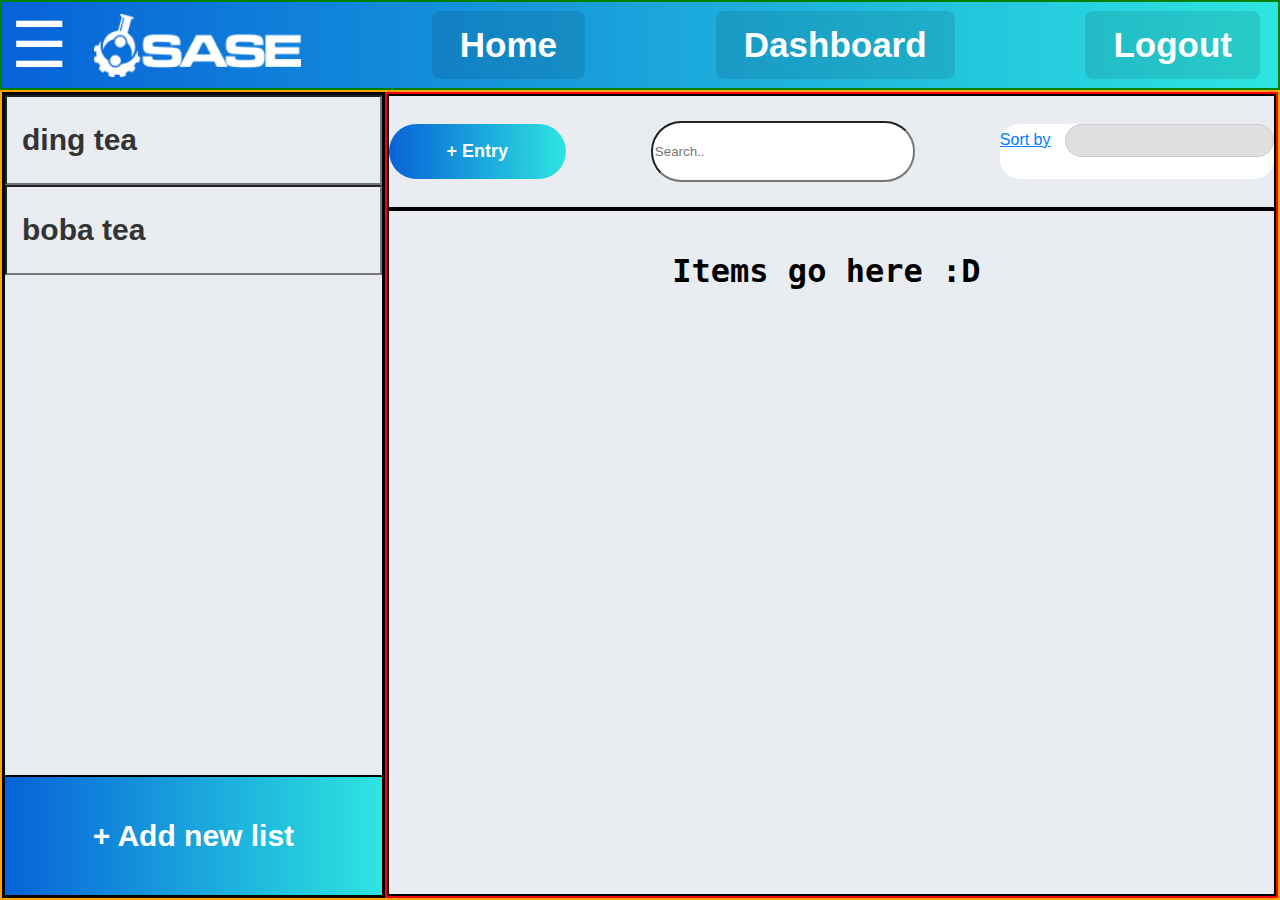
==== frontend/dashboard.html @ d7386cb4 "updated html" ====
<!DOCTYPE html>
<html>
    <head>
        <meta charset="UTF-8">
        <meta name="viewport" content="width=device-width, initial-scale=1.0">
        <meta http-equiv="X-UA-Compatible" content="ie=edge">
        <title>Dashboard</title>
        <link rel="stylesheet" href="./dashboard_style.css">
    </head>
    <body>
        <div class="navbar">
            <div class="navbar-left-group">
                <div class="menu-icon">&#9776;</div>
                <img class ="top-left-logo"src="../images/sase_logo_white.png" alt="Logo">
            </div>
            <button onclick="location.href='home.html'" type="button"class ="navbtn-list">Home</button>
            <button onclick="location.href='dashboard.html'" type="button"class ="navbtn-dash">Dashboard</button>
            <button onclick="location.href='index.html'" type="button" class="navbtn-log-out">Logout</button>
        </div>


        <div class="box-container">
            <div class="box-category" id="categoryContainer" >
                <!-- Add New Categories -->
                <div class = "category-scroll-list" id="buttonList"></div>
                <button class="category-list-add-btn" id="addCategoryBtn" onclick="addCategoryName()">+ Add new list</button>
            </div>
            
            <div class="box-list">
                <div class="box-list-options">
                    <button class="category-btn">+ Entry</button>
                    <input class="category-search" type="text" placeholder="Search..">
                    <div class="sort-container">
                        <span class="sort-by">Sort by</span>
                        <input list="sort-options" name="sort">
                        <datalist id="sort-options">
                            <option value="Rating">
                            <option value="Date">
                            <option value="Name">
                        </datalist>
                    </div>
                </div>
                <div class="box-list-content" id="entryContainer">
                    <h1>Items go here :D</h1>
                    <!-- Entries will be dynamically added here -->
                </div>
            </div>
        </div>
        

        <!-- The Modal -->
        <div id="myModal" class="modal">
            <div class="modal-content">
                <div class="modal-header">
                    <h2>Add New Entry</h2>
                    <span class="close">&times;</span>
                </div>
                <form id="entryForm">
            <!-- Image Upload Section -->
                    <div class="image-upload">
                        <div class="image-preview" onclick="openFilePicker()">
                            <span>+</span>
                            <p>Add image</p>
                        </div>
                        <input type="file" id="imageInput" style="display: none;" accept="image/*">
                    </div>
    
                    <div class="form-details-column">
                        <!-- Title Input -->
                    
                        <div class="form-group">
                            <label for="title">Title</label>
                            <input type="text" id="title" name="title" required>
                        </div>
        
                        <!-- Rating Section -->
                        <div class="form-group">
                            <div class="rating">
                                <span class="rating-star" data-rating="1">&#9733;</span>
                                <span class="rating-star" data-rating="2">&#9733;</span>
                                <span class="rating-star" data-rating="3">&#9733;</span>
                                <span class="rating-star" data-rating="4">&#9733;</span>
                                <span class="rating-star" data-rating="5">&#9733;</span>
                            </div>
                        </div>
                    </div>
            
    
            <!-- Tags Section -->
                    <div class="form-group-tags">
                        <span>Tags +</span>
                        <div id="tagList"></div>
                    </div>
    
            <!-- Review Input -->
                    <div class="form-group">
                        <label for="review">Review</label>
                        <textarea id="review" name="review" rows="5" required></textarea>
                    </div>
    
            <!-- Done Button -->
                    <button type="submit" class="done-btn">Done</button>
                </form>
            </div>
        </div>
        <script src="dashboard.js"></script>
    </body>
  </html>
---- frontend/dashboard_style.css ----
/* background */
body {
    display: flex;
    flex-direction: column;
    min-height: 100vh;
    margin: 0;
    background-image: linear-gradient(to right, #0762d8 , #2de5e0);
    font-family: 'Incosolate', monospace;
}

/* general buttons */
button {
    display:block;
    font-size: 18px;  /* Makes text larger */
    padding: 14px 28px;  /* Increases button size */
    background: transparent; /* Gradient */
    color: white;  /* White text */
    border: none;  /* Removes default border */
    border-radius: 8px;  /* Rounded corners */
    cursor: pointer;  /* Changes cursor to pointer */
    transition: 0.3s ease; /* Smooth hover effect */
    font-weight:bold;
}


button:hover {
    opacity: 0.8; /* Slight transparency on hover */
}


.navbar {
    display: flex;
    align-items: center;
    justify-content: space-between; /* Ensures items are spaced out */
    width: 100%;
    height: 10vh;
    border: 2px solid green; /* Creates the box border */
    box-sizing: border-box; /* REMOVE ONCE BORDER IS REMOVED */
}

.navbar-left-group {
    display: flex;
    align-items: center;
    gap: 3vh;
}

/* hamburger icon on the top left */
.menu-icon {
    font-size: 7vh;
    color: white;
    cursor: pointer;
    margin-left: 1vh;
}

/* dashboard button in navbar */
.navbtn-dash{ 
    background: rgba(0, 0, 0, 0.1);
    color: white;
    font-size: 35px;
}

/* list/profile button in navbar */
.navbtn-list{ 
    background: rgba(0, 0, 0, 0.1);;
    color: white;
    font-size: 35px;
}

/* logout button for navbar */
.navbtn-log-out{ 
    background: rgba(0, 0, 0, 0.1);
    margin-right: 2vh;
    color: white;
    font-size: 35px;
}

/* sase logo */
img.top-left-logo { 
    height: 7vh;
    cursor: pointer;
}

.box-container {
    height: 90vh;
    display: flex;
    flex-direction: row;;
    border: 2px solid orange; /* Creates the box border */
    box-sizing: border-box; /* REMOVE ONCE BORDER IS REMOVED */
}

/* big block to hold all the items */
.box-list{
    width: 70%;
    height: 100%;
    flex-direction: row;
    display: flex;
    flex-direction: column;
    /* align-items: top;  NOTE: For flex-direction: column, you might mean align-items: flex-start; */
    align-items: flex-start; /* Align items to the start (top) of the container */
    background: #e9edf2;
    border: 2px solid red; /* Creates the box border */
    /* Add transition to match the sidebar */
    transition: auto 0.7s ease-in-out, width 0.7s ease-in-out;
    box-sizing: border-box; /* REMOVE ONCE BORDER IS REMOVED */
}

.box-list-options {
    display: flex;
    flex-direction: row;
    align-items: center;
    justify-content: space-between;
    width: 100%;
    height: 15%;
    border: 2px solid black; /* Creates the box border */
    box-sizing: border-box; /* Includes padding and border in the element's total size */
}

.box-list-content{
    padding-top: 20px; 
    overflow-y: auto;  /* Enable vertical scrolling when content exceeds the max height */
    padding-right: 10px; /* Optional, add some padding for better scrollbar visibility */
    display: flex;
    flex-direction: column;
    align-items: center;
    width: 100%;
    height: 90%;
    border: 2px solid black; /* Creates the box border */
    box-sizing: border-box; /* Includes padding and border in the element's total size */
}

/* small block that holds category list */
.box-category{
    box-sizing:border-box; /*makes padding part of the box's dimensions*/
    flex-direction: column;
    display: flex;
    width: 30%;
    height: 100%;
    align-items: top;
    background:#e9edf2;
    border: 3px solid black;
    transition: left 0.7s ease-in-out;
    padding: 0;
}

.box-category.show {
    width: 0%;
}

/* entry button */
.category-btn{
    height: 50%;
    width: 20%;
    background: linear-gradient(to right, #0762d8 , #2de5e0);
    border-radius: 30px;
    color: white;
    font-size: 18px;
    text-align: center;
    transition: all 0.7s ease-in-out;
}


/* search bar */
.category-search{
    border-radius: 30px;
    height: 50%;
    width: 20vw;
    transition: all 0.7s ease-in-out;
}


/* Added Styles for Sort By */
.sort-container {
    height: 50%;
    align-items: center;
    background-color: white; /* Light grey background */
    border-radius: 20px; /* Rounded corners */
    font-family: sans-serif;
    font-size: 16px;
}

.sort-container .sort-by {
    margin-right: 10px;
    text-decoration: underline;
    color: #007bff; /* Blue color for "Sort by" */
    white-space: nowrap; /* Prevent text from wrapping */
}

.sort-container input[list="sort-options"] {
    padding: 8px 15px;
    border-radius: 20px;
    border: 1px solid #ccc; /* Add a border for input */
    background-color: #e0e0e0; /* Slightly darker grey for the input */
    white-space: nowrap; /* Prevent text from wrapping */
}

.sort-container datalist {
    background-color: #f0f0f0; /* Light grey for the datalist */
    border: 1px solid #ccc;
    border-radius: 5px;
}

.sort-container datalist option {
    padding: 5px 10px;
}


/* Modal styles for pop up*/
.modal {
    display: none; /* Hidden by default */
    justify-content: center;
    align-items: center;
    position: fixed;
    z-index: 9999; /* Pop up (on top of other elements) */
    left: 0;
    top: 0;
    width: 100%;
    height: 100%;
    background-color: rgba(0, 0, 0, 0.5); /* Semi-transparent background */
}

.modal-content {
    display: flex;
    flex-direction: column;
    background-color: #fff; /* White background for now */
    padding: 20px;
    border-radius: 8px;
    width: 70%;
    height: 70%;
    max-width: 600px;
    text-align: center;
    box-shadow: 0 4px 6px rgba(0, 0, 0, 0.1);  /* Add shadow for depth */
}
  
.modal-header {
    display: flex;  
    width: 100%;
    justify-content: space-between;  /* Add space in between */
    align-items: center;
    margin-bottom: 20px;
}
  
.modal-header h2 {
    font-size: 24px;
    color: #333;  /* Dark gray */
    margin: 0;
}

#entryForm {
    display: flex;  
    flex-direction: row;
    width: 100%;
    height: 100%;
    align-items: flex-start;
    flex-wrap: wrap;
}
  
.close {
    color: #aaa;  /* Color of close button, different from background */
    font-size: 28px;
    font-weight: bold;
    cursor: pointer;
}
  
.image-upload {
    display: flex;
    width: 30%;
    height: 40%;
    justify-content: space-between;
    align-items: center;
    margin-bottom: 20px;
}
  
.image-preview {
    width: 150px;
    height: 150px;
    background-color: #ddd; /* Light gray background */
    display: flex;
    flex-direction: column;
    justify-content: center;
    align-items: center;
    border-radius: 8px;
    font-size: 36px;
    color: #888;
    cursor: pointer; /* Changes the cursor to a pointer */
}
  
.image-preview p {
    margin-top: 10px;
    font-size: 16px; /* Sets the font size for "Add image" */
    color: #888; /* Gray text */
}
  
.form-details-column {
    display: flex;
    flex-direction: column; /* Aligns items in a column */
    width: 70%;
    height: 40%;
    justify-content: center; /* Centers items vertically */
    align-items: center; /* Centers items horizontally */
}

.form-group {
    margin-bottom: 20px; /* Adds space below each form group */
    width: 100%;
    height: 30%;
}
  
.form-group label {
    display: block; /* Makes the label a block-level element */
    margin-bottom: 5px; 
    font-weight: bold;
    color: #333;
}
  
.form-group input,
.form-group textarea {
    width: 100%; /* Makes the input/textarea fill the width */

    padding-bottom: 10px; 
    border: 1px solid #ccc;
    border-radius: 4px;
    font-size: 16px;
}
  
.rating {
    display: flex; /* Aligns stars in a row */
    justify-content: center;
    margin-bottom: 10px;
}
  
.rating-star {
    font-size: 24px; /* Sets the size of the stars */
    color: #ccc; /* Light gray color for inactive stars */
    cursor: pointer;
}
  
.rating-star.active {
    color: gold; /* Changes the color to gold for active stars */
}


.done-btn{
    color:white;
    background: linear-gradient(to right, #0762d8 , #2de5e0);
}

.entry-card {
    display: flex; /* Set the card to be a flex container */
    flex-direction: row; /* Items will be arranged horizontally */
    background-color: #fff;
    padding: 12px 16px;
    margin-left: 20vw;
    margin-bottom: 14px;
    box-shadow: 0 2px 6px rgba(0, 0, 0, 0.08);
    transition: 0.2s ease-in-out;
    width: 40vw; /* You can adjust this width as needed */
}

.entry-card > div {
    margin: 10px;
    padding: 20px;
    font-size: 30px; 
  }

.entry-card:hover {
    transform: scale(1.01);
}

/* title of the entry */
.entry-title {
    font-size: 1.1rem;
    font-weight: bold;
    margin: 0.5rem;
    text-overflow: ellipsis;
    overflow: hidden;
}

/* rating stars of the item */
.entry-stars {
    font-size: 1.1rem;
    color: #3498db;
}
  
  /* review text of the item */
.entry-review {
    width: 24vw;
    transform: translateX(60%) translateY(-5vh); 
    font-size: 0.95rem;
    color: #444;
    overflow: hidden;
    text-overflow: ellipsis;
}


.entry-img {
    width: 16vh;  /* Set a fixed width for the image */
    height: 23vh; /* Set a fixed height for the image */
    background-color: #888;
    background-size: cover;
    background-position: center;
    background-repeat: no-repeat;
    transform: translateX(-43vw);
    flex-shrink: 0; /* Prevents the image from shrinking */
    flex-grow: 0; /* Prevents the image from growing */
    margin-right: 12px; /* Add space between the image and the text */
}

.entry-info {
    display: flex;
    flex-direction: column; /* Arrange the text elements in a column */
    font-size: 16px;
    color: #333;
}


.category-scroll-list {
    flex: 1;
    overflow-y: auto;
    display: flex;
    flex-direction: column;
    padding: 0;
    margin: 0;
    top: 10%
}

.category-list-add-btn{
    background: linear-gradient(to right, #0762d8 , #2de5e0);
    font-size: 30px;
    font-weight: bold;
    width: 100%;
    height: 15%;
    border-radius: 1px;
    border-top: 2.5px solid;
    border-color: black;
}

.category-name-container{
    width: 100%;
    max-width: 500px;
    margin-top: 20px;
    display: flex;
    flex-direction: column;
    gap: 10px;
    overflow: hidden;
}

.category-name-btn{
    display: block;
    color: #333;
    width: 100%;
    min-height: 10vh;
    padding: 10px 15px;
    font-size: 30px;
    text-align: left;
    border: none;
    border-radius: 1px;
    border-bottom: 2px solid black;
    border-right: 2px solid black;
    background-color: #e9edf2;
    box-sizing: border-box;
    cursor: pointer;
    overflow: hidden;
    margin: 0;
}

.category-name-btn.active-category {
    background-color: lightblue; /* Or any highlight style you prefer */
    /* Add other styles like font-weight if desired */
    /* font-weight: bold; */
}

.category-name-btn-input{
    display: block;
    font-weight:bold;
    color: #333;
    width: 100%;
    min-height: 10vh;
    padding: 10px 15px;
    font-size: 30px;
    text-align: left;
    background-color: #e9edf2;
    box-sizing: border-box;
    cursor: pointer;
    overflow: hidden;
    margin: 0;
}

.category-name-btn-input.active-category {
    background-color: lightblue;
  }
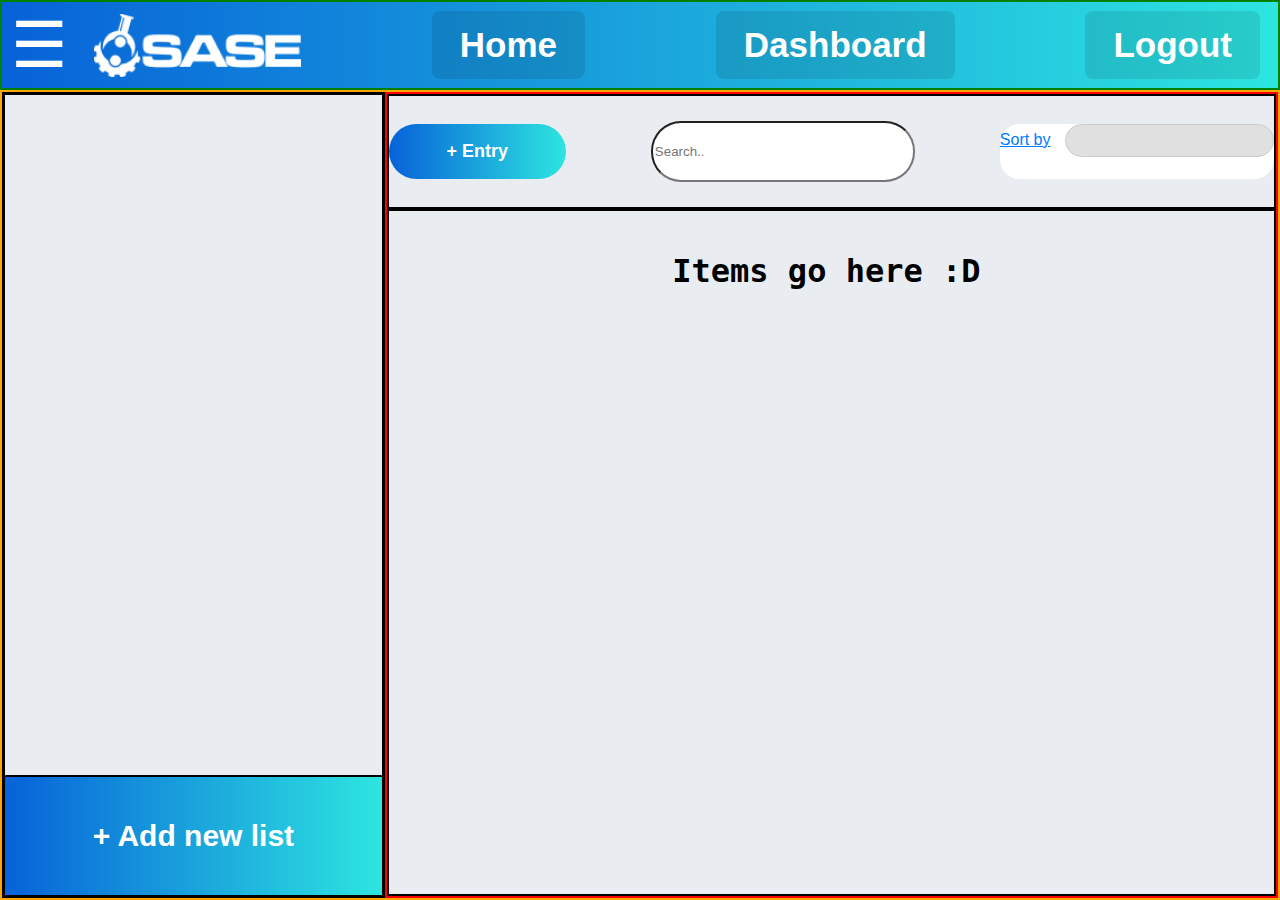
==== commit 2698fa63: "minor changes to prep for recent changes tracker" ====
--- a/frontend/dashboard.html
+++ b/frontend/dashboard.html
@@ -103,7 +103,7 @@
                 </form>
             </div>
         </div>
-        <script src="dashboard.js"></script>
+        <script type="module" src="dashboard.js"></script>
     </body>
   </html>
  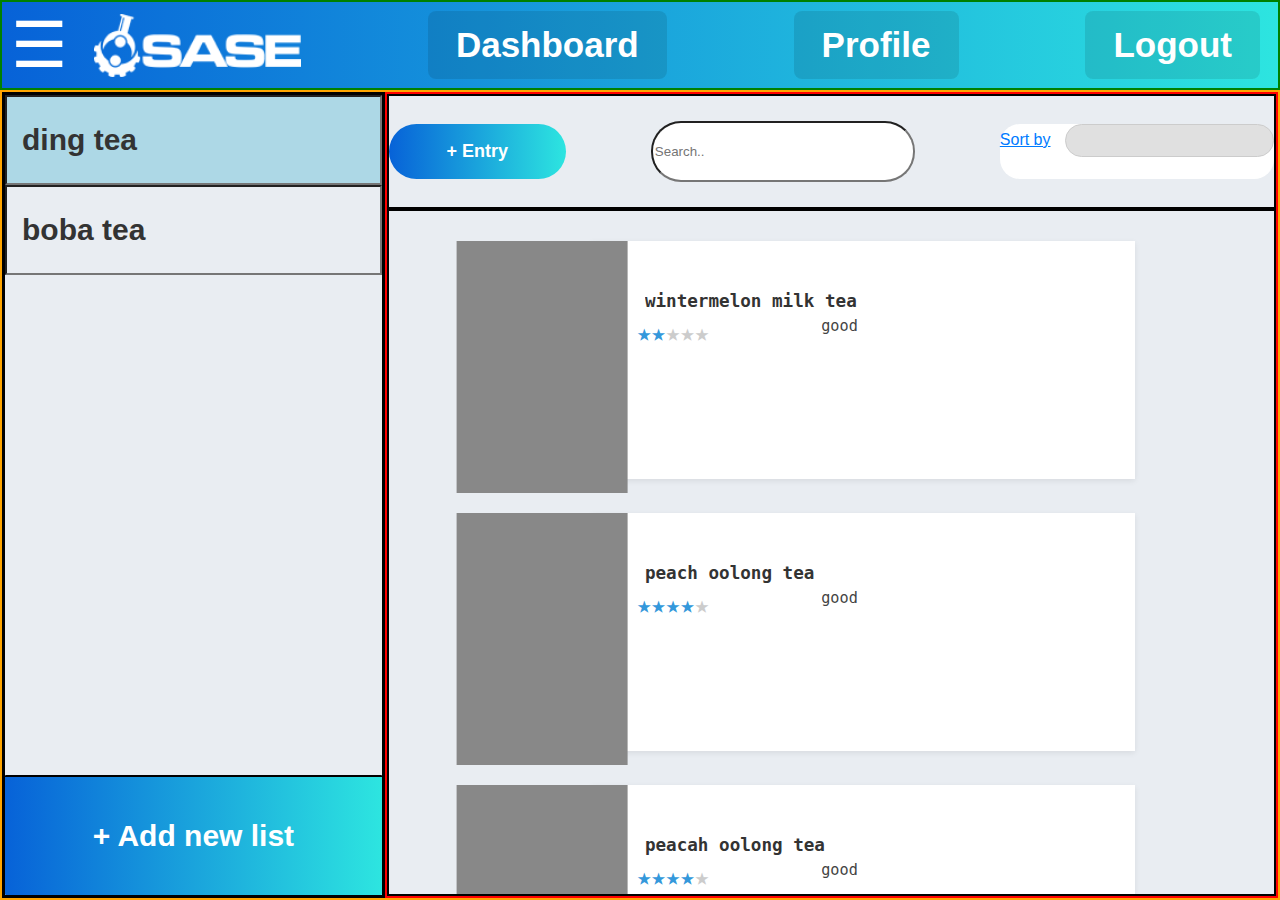
==== commit 808645fb: "updated" ====
--- a/frontend/dashboard.html
+++ b/frontend/dashboard.html
@@ -13,8 +13,8 @@
                 <div class="menu-icon">&#9776;</div>
                 <img class ="top-left-logo"src="../images/sase_logo_white.png" alt="Logo">
             </div>
-            <button onclick="location.href='home.html'" type="button"class ="navbtn-list">Home</button>
             <button onclick="location.href='dashboard.html'" type="button"class ="navbtn-dash">Dashboard</button>
+            <button onclick="location.href='index.html'" type="button"class ="navbtn-list">Profile</button>
             <button onclick="location.href='index.html'" type="button" class="navbtn-log-out">Logout</button>
         </div>
 
@@ -34,14 +34,16 @@
                         <span class="sort-by">Sort by</span>
                         <input list="sort-options" name="sort">
                         <datalist id="sort-options">
-                            <option value="Rating">
+                            <option value="Rating(Descending)">
+                            <option value="Rating(Ascending)">
                             <option value="Date">
-                            <option value="Name">
+                            <option value="Name(A-Z)">
+                            <option value="Name(Z-A)">
                         </datalist>
                     </div>
                 </div>
                 <div class="box-list-content" id="entryContainer">
-                    <h1>Items go here :D</h1>
+                    <h1>Welcome!</h1>
                     <!-- Entries will be dynamically added here -->
                 </div>
             </div>
@@ -103,7 +105,7 @@
                 </form>
             </div>
         </div>
-        <script type="module" src="dashboard.js"></script>
+        <script src="dashboard.js"></script>
     </body>
   </html>
  --- a/frontend/dashboard_style.css
+++ b/frontend/dashboard_style.css
@@ -345,16 +345,18 @@
 }
 
 .entry-card {
-    display: flex; /* Set the card to be a flex container */
-    flex-direction: row; /* Items will be arranged horizontally */
+    display: flex;
+    flex-direction: row;
     background-color: #fff;
     padding: 12px 16px;
     margin-left: 20vw;
     margin-bottom: 14px;
     box-shadow: 0 2px 6px rgba(0, 0, 0, 0.08);
     transition: 0.2s ease-in-out;
-    width: 40vw; /* You can adjust this width as needed */
-}
+    width: 40vw;
+    align-items: flex-start; /* align top of image and text */
+}
+
 
 .entry-card > div {
     margin: 10px;
@@ -362,7 +364,7 @@
     font-size: 30px; 
   }
 
-.entry-card:hover {
+.entry-all:hover {
     transform: scale(1.01);
 }
 
@@ -393,13 +395,13 @@
 
 
 .entry-img {
-    width: 16vh;  /* Set a fixed width for the image */
-    height: 23vh; /* Set a fixed height for the image */
+    width: 19vh;  /* Set a fixed width for the image */
+    height: 28vh; /* Set a fixed height for the image */
     background-color: #888;
     background-size: cover;
     background-position: center;
     background-repeat: no-repeat;
-    transform: translateX(-43vw);
+    transform: translateX(-53vw);
     flex-shrink: 0; /* Prevents the image from shrinking */
     flex-grow: 0; /* Prevents the image from growing */
     margin-right: 12px; /* Add space between the image and the text */
@@ -412,6 +414,11 @@
     color: #333;
 }
 
+.entry-all {
+    display: flex;
+    justify-content: space-between;
+    padding: 10px;
+  }
 
 .category-scroll-list {
     flex: 1;
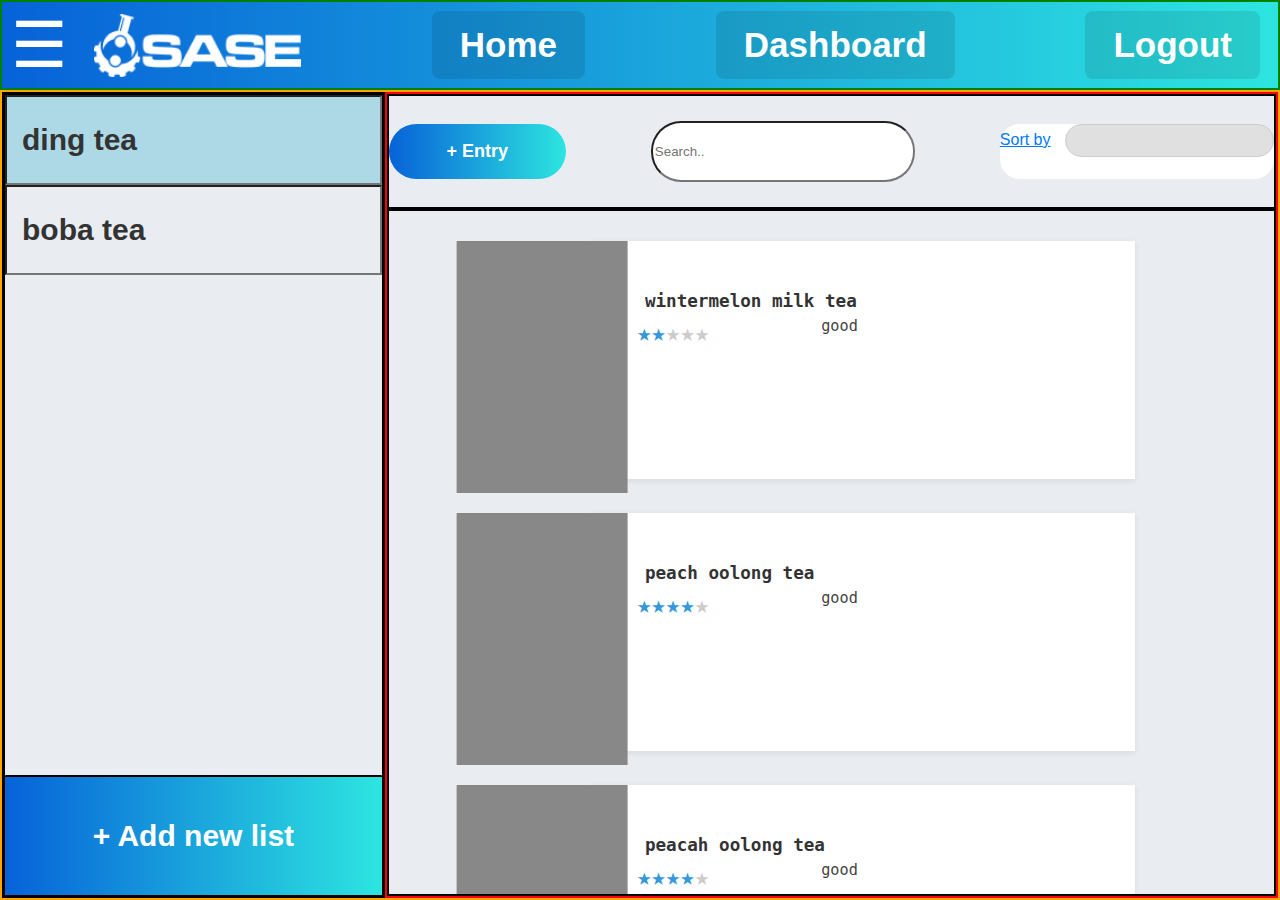
==== commit 6c6c53da: "Merge branch 'main' into dashboard" ====
--- a/frontend/dashboard.html
+++ b/frontend/dashboard.html
@@ -13,8 +13,8 @@
                 <div class="menu-icon">&#9776;</div>
                 <img class ="top-left-logo"src="../images/sase_logo_white.png" alt="Logo">
             </div>
+            <button onclick="location.href='home.html'" type="button"class ="navbtn-list">Home</button>
             <button onclick="location.href='dashboard.html'" type="button"class ="navbtn-dash">Dashboard</button>
-            <button onclick="location.href='index.html'" type="button"class ="navbtn-list">Profile</button>
             <button onclick="location.href='index.html'" type="button" class="navbtn-log-out">Logout</button>
         </div>
 
@@ -105,7 +105,7 @@
                 </form>
             </div>
         </div>
-        <script src="dashboard.js"></script>
+        <script type="module" src="dashboard.js"></script>
     </body>
   </html>
  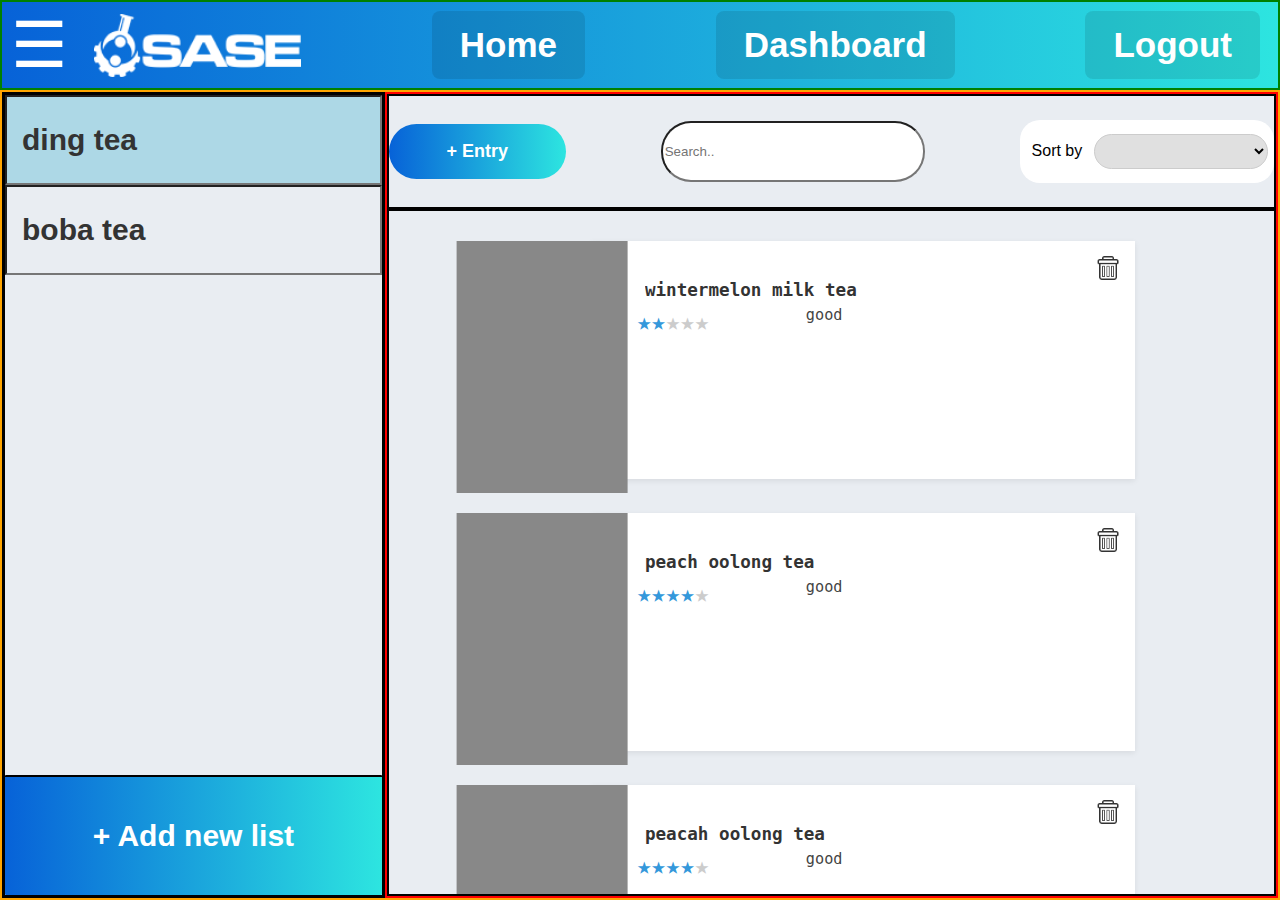
==== commit fc394844: "update with size entry" ====
--- a/frontend/dashboard.html
+++ b/frontend/dashboard.html
@@ -32,14 +32,13 @@
                     <input class="category-search" type="text" placeholder="Search..">
                     <div class="sort-container">
                         <span class="sort-by">Sort by</span>
-                        <input list="sort-options" name="sort">
-                        <datalist id="sort-options">
-                            <option value="Rating(Descending)">
-                            <option value="Rating(Ascending)">
-                            <option value="Date">
-                            <option value="Name(A-Z)">
-                            <option value="Name(Z-A)">
-                        </datalist>
+                        <select class="sort-options" id="sortBy">
+                            <option value="default"></option>
+                            <option value="rating-desc">Rating (Descending)</option>
+                            <option value="rating-asc">Rating (Ascending)</option>
+                            <option value="name(a-z)">Name (A-Z)</option>
+                            <option value="name(z-a)">Name (Z-A)</option>
+                        </select>
                     </div>
                 </div>
                 <div class="box-list-content" id="entryContainer">
--- a/frontend/dashboard_style.css
+++ b/frontend/dashboard_style.css
@@ -130,7 +130,7 @@
 
 /* small block that holds category list */
 .box-category{
-    box-sizing:border-box; /*makes padding part of the box's dimensions*/
+    box-sizing: border-box; /*makes padding part of the box's dimensions*/
     flex-direction: column;
     display: flex;
     width: 30%;
@@ -138,7 +138,6 @@
     align-items: top;
     background:#e9edf2;
     border: 3px solid black;
-    transition: left 0.7s ease-in-out;
     padding: 0;
 }
 
@@ -154,8 +153,7 @@
     border-radius: 30px;
     color: white;
     font-size: 18px;
-    text-align: center;
-    transition: all 0.7s ease-in-out;
+    padding: 0px;
 }
 
 
@@ -170,27 +168,33 @@
 
 /* Added Styles for Sort By */
 .sort-container {
+    display: flex; 
+    flex-direction: row; 
+    align-items: center;
+    justify-content: flex-start;
+    padding: 4px 12px;
     height: 50%;
-    align-items: center;
+    width: 18vw;
     background-color: white; /* Light grey background */
     border-radius: 20px; /* Rounded corners */
     font-family: sans-serif;
     font-size: 16px;
+    transition: all 0.7s ease-in-out;
 }
 
 .sort-container .sort-by {
-    margin-right: 10px;
-    text-decoration: underline;
-    color: #007bff; /* Blue color for "Sort by" */
+    margin-right: 12px;
     white-space: nowrap; /* Prevent text from wrapping */
 }
 
-.sort-container input[list="sort-options"] {
+.sort-options {
+    width: 18vw;
     padding: 8px 15px;
     border-radius: 20px;
     border: 1px solid #ccc; /* Add a border for input */
     background-color: #e0e0e0; /* Slightly darker grey for the input */
     white-space: nowrap; /* Prevent text from wrapping */
+    transition: all 0.7s ease-in-out;
 }
 
 .sort-container datalist {
@@ -345,18 +349,24 @@
 }
 
 .entry-card {
+    position: relative;
     display: flex;
     flex-direction: row;
     background-color: #fff;
-    padding: 12px 16px;
+    padding: 1px 16px;
     margin-left: 20vw;
     margin-bottom: 14px;
     box-shadow: 0 2px 6px rgba(0, 0, 0, 0.08);
     transition: 0.2s ease-in-out;
     width: 40vw;
     align-items: flex-start; /* align top of image and text */
-}
-
+    transition: all 0.7s ease-in-out;
+}
+
+  .box-container.sidebar-closed .entry-card {
+    transform: translateX(0vw); /* Adjust this as needed */
+    width: 60vw;
+}
 
 .entry-card > div {
     margin: 10px;
@@ -386,11 +396,16 @@
   /* review text of the item */
 .entry-review {
     width: 24vw;
-    transform: translateX(60%) translateY(-5vh); 
+    transform: translateX(55%) translateY(-5vh); 
     font-size: 0.95rem;
     color: #444;
     overflow: hidden;
     text-overflow: ellipsis;
+    transition: all 0.7s ease-in-out;
+}
+.box-container.sidebar-closed .entry-review {
+    width: 40vw;
+    transform: translateX(35%) translateY(-6vh); 
 }
 
 
@@ -405,6 +420,11 @@
     flex-shrink: 0; /* Prevents the image from shrinking */
     flex-grow: 0; /* Prevents the image from growing */
     margin-right: 12px; /* Add space between the image and the text */
+    transition: all 0.7s ease-in-out; 
+}
+.box-container.sidebar-closed .entry-img {
+    transform: translateX(-73vw); /* Remove the huge negative offset */
+    
 }
 
 .entry-info {
@@ -495,3 +515,19 @@
 .category-name-btn-input.active-category {
     background-color: lightblue;
   }
+
+  .trash-icon {
+    position: absolute;
+    margin-right: 1vh;
+    margin-top: 1vh;
+    top: 6px;
+    right: 6px;
+    width: 24px;
+    height: 24px;
+    cursor: pointer;
+    transition: transform 0.2s ease;
+  }
+
+  .trash-icon:hover {
+    transform: scale(1.2);
+  }
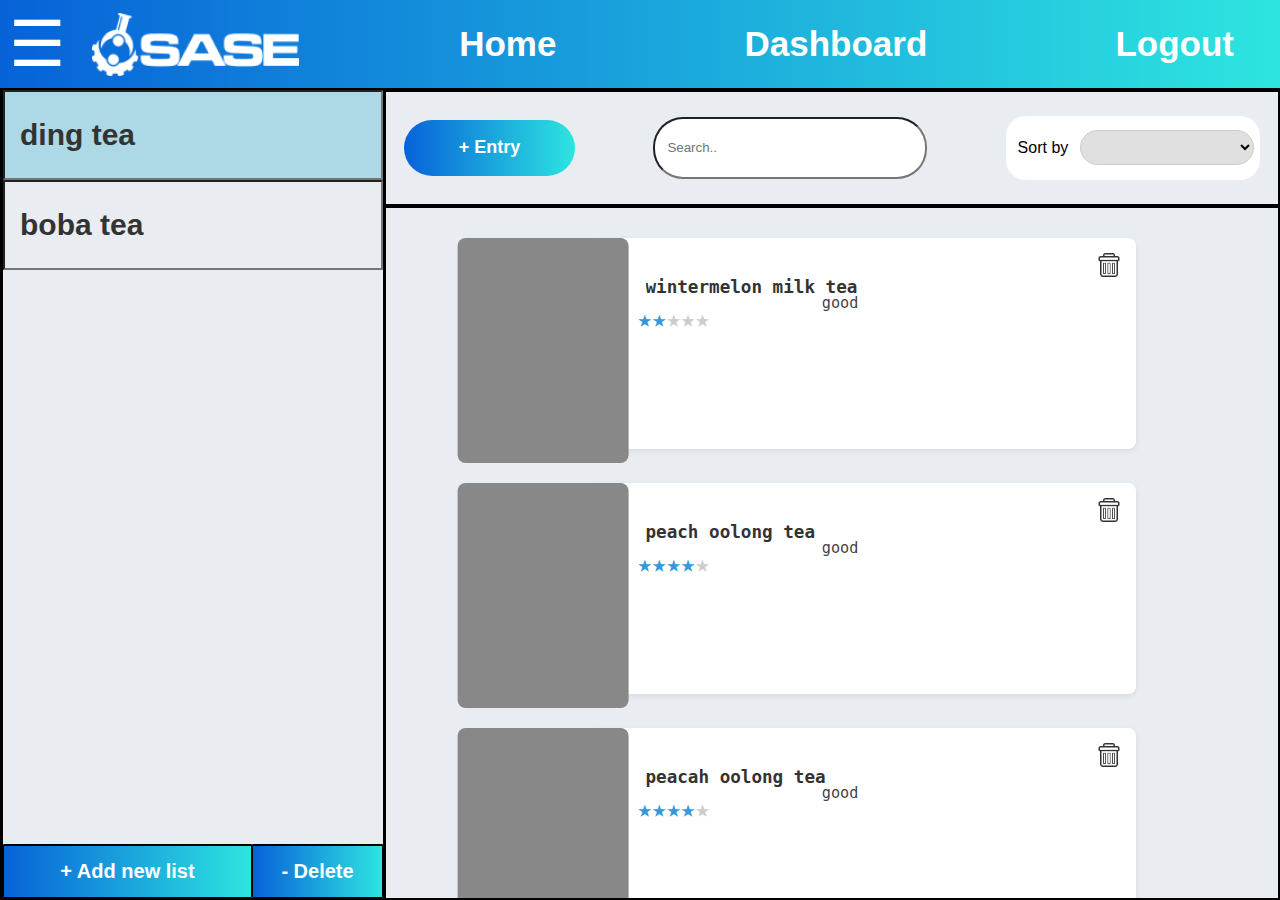
==== commit d4b03bc5: "Added Delete Categories Function" ====
--- a/frontend/dashboard.html
+++ b/frontend/dashboard.html
@@ -21,9 +21,13 @@
 
         <div class="box-container">
             <div class="box-category" id="categoryContainer" >
-                <!-- Add New Categories -->
+                <!-- Add & Delete Categories -->
                 <div class = "category-scroll-list" id="buttonList"></div>
+                <div class = "category-button-row">
                 <button class="category-list-add-btn" id="addCategoryBtn" onclick="addCategoryName()">+ Add new list</button>
+                <button class="category-list-delete-btn" id="deleteCategoryBtn" onclick="deleteCategoryName()">- Delete</button>
+                </div>
+
             </div>
             
             <div class="box-list">
@@ -104,7 +108,7 @@
                 </form>
             </div>
         </div>
-        <script type="module" src="dashboard.js"></script>
+        <script src="dashboard.js"></script>
     </body>
   </html>
- + 
--- a/frontend/dashboard_style.css
+++ b/frontend/dashboard_style.css
@@ -34,7 +34,7 @@
     justify-content: space-between; /* Ensures items are spaced out */
     width: 100%;
     height: 10vh;
-    border: 2px solid green; /* Creates the box border */
+    border-bottom: 2px solid black; /* Creates the box border */
     box-sizing: border-box; /* REMOVE ONCE BORDER IS REMOVED */
 }
 
@@ -54,37 +54,44 @@
 
 /* dashboard button in navbar */
 .navbtn-dash{ 
-    background: rgba(0, 0, 0, 0.1);
     color: white;
     font-size: 35px;
 }
 
+.navbtn-dash:hover {
+    background: rgba(0, 0, 0, 0.1); /* Darker on hover */
+}
 /* list/profile button in navbar */
 .navbtn-list{ 
-    background: rgba(0, 0, 0, 0.1);;
     color: white;
     font-size: 35px;
 }
 
+.navbtn-list:hover {
+    background: rgba(0, 0, 0, 0.1); /* Darker on hover */
+}
+
 /* logout button for navbar */
 .navbtn-log-out{ 
-    background: rgba(0, 0, 0, 0.1);
     margin-right: 2vh;
     color: white;
     font-size: 35px;
 }
 
+.navbtn-log-out:hover {
+    background: rgba(0, 0, 0, 0.1); /* Darker on hover */
+}
+
 /* sase logo */
 img.top-left-logo { 
     height: 7vh;
-    cursor: pointer;
 }
 
 .box-container {
     height: 90vh;
     display: flex;
-    flex-direction: row;;
-    border: 2px solid orange; /* Creates the box border */
+    flex-direction: row;
+    /*border: 2px solid orange; /* Creates the box border */
     box-sizing: border-box; /* REMOVE ONCE BORDER IS REMOVED */
 }
 
@@ -98,9 +105,10 @@
     /* align-items: top;  NOTE: For flex-direction: column, you might mean align-items: flex-start; */
     align-items: flex-start; /* Align items to the start (top) of the container */
     background: #e9edf2;
-    border: 2px solid red; /* Creates the box border */
+    /*border: 2px solid red; /* Creates the box border */
     /* Add transition to match the sidebar */
-    transition: auto 0.7s ease-in-out, width 0.7s ease-in-out;
+    transition: width 0.7s ease-in-out;
+    overflow: hidden;
     box-sizing: border-box; /* REMOVE ONCE BORDER IS REMOVED */
 }
 
@@ -109,10 +117,25 @@
     flex-direction: row;
     align-items: center;
     justify-content: space-between;
+    padding-left: 2vh;
+    padding-right: 2vh;
     width: 100%;
     height: 15%;
     border: 2px solid black; /* Creates the box border */
     box-sizing: border-box; /* Includes padding and border in the element's total size */
+}
+
+::-webkit-scrollbar {
+    display: flex;
+    flex-direction: column;
+    background-color: lightgray;
+    width: 16px; /* Width of the scrollbar */
+}
+
+::-webkit-scrollbar-thumb {
+    background-color:  #a3a3a3;
+    border-radius: 100px;
+    border: 4px solid lightgray;
 }
 
 .box-list-content{
@@ -122,6 +145,7 @@
     display: flex;
     flex-direction: column;
     align-items: center;
+    overflow-x: hidden;
     width: 100%;
     height: 90%;
     border: 2px solid black; /* Creates the box border */
@@ -137,7 +161,11 @@
     height: 100%;
     align-items: top;
     background:#e9edf2;
-    border: 3px solid black;
+    border-left: 3px solid black;
+    border-right: 1px solid black;
+    border-bottom: 2px solid black;
+    transition: width 0.7s ease-in-out;
+    overflow: hidden;
     padding: 0;
 }
 
@@ -153,6 +181,8 @@
     border-radius: 30px;
     color: white;
     font-size: 18px;
+    text-align: center;
+    transition: all 0.7s ease-in-out;
     padding: 0px;
 }
 
@@ -163,6 +193,7 @@
     height: 50%;
     width: 20vw;
     transition: all 0.7s ease-in-out;
+    padding-left: 12px;
 }
 
 
@@ -361,6 +392,7 @@
     width: 40vw;
     align-items: flex-start; /* align top of image and text */
     transition: all 0.7s ease-in-out;
+    border-radius: 8px;
 }
 
   .box-container.sidebar-closed .entry-card {
@@ -396,7 +428,7 @@
   /* review text of the item */
 .entry-review {
     width: 24vw;
-    transform: translateX(55%) translateY(-5vh); 
+    transform: translateX(60%) translateY(-6vh); 
     font-size: 0.95rem;
     color: #444;
     overflow: hidden;
@@ -411,7 +443,7 @@
 
 .entry-img {
     width: 19vh;  /* Set a fixed width for the image */
-    height: 28vh; /* Set a fixed height for the image */
+    height: 25vh; /* Set a fixed height for the image */
     background-color: #888;
     background-size: cover;
     background-position: center;
@@ -421,6 +453,7 @@
     flex-grow: 0; /* Prevents the image from growing */
     margin-right: 12px; /* Add space between the image and the text */
     transition: all 0.7s ease-in-out; 
+    border-radius: 8px;
 }
 .box-container.sidebar-closed .entry-img {
     transform: translateX(-73vw); /* Remove the huge negative offset */
@@ -452,14 +485,42 @@
 
 .category-list-add-btn{
     background: linear-gradient(to right, #0762d8 , #2de5e0);
-    font-size: 30px;
+    font-size: 20px;
     font-weight: bold;
-    width: 100%;
+    width: 80%;
     height: 15%;
-    border-radius: 1px;
+    border-radius: 3px;
     border-top: 2.5px solid;
     border-color: black;
 }
+
+.category-button-row{
+    display: flex;
+}
+
+.category-button-row > button {
+    flex-grow: 3; /* Makes buttons take equal space */
+    height: 100%;
+    font-size: 20px;
+    font-weight: bold;
+    background: linear-gradient(to right, #0762d8 , #2de5e0);
+    border-radius: 1px;
+    border: 1.3px solid;
+    border-top: 2px solid;
+    border-color: black;
+}
+
+.category-list-delete-btn{
+    background: linear-gradient(to right, #0762d8 , #2de5e0);
+    font-weight: bold;
+    text-align: center;
+    width: 40%; 
+    height: 10px;
+    border-radius: 3px;
+    border-top: 2.5px solid;
+    border-color: black;
+}
+
 
 .category-name-container{
     width: 100%;
